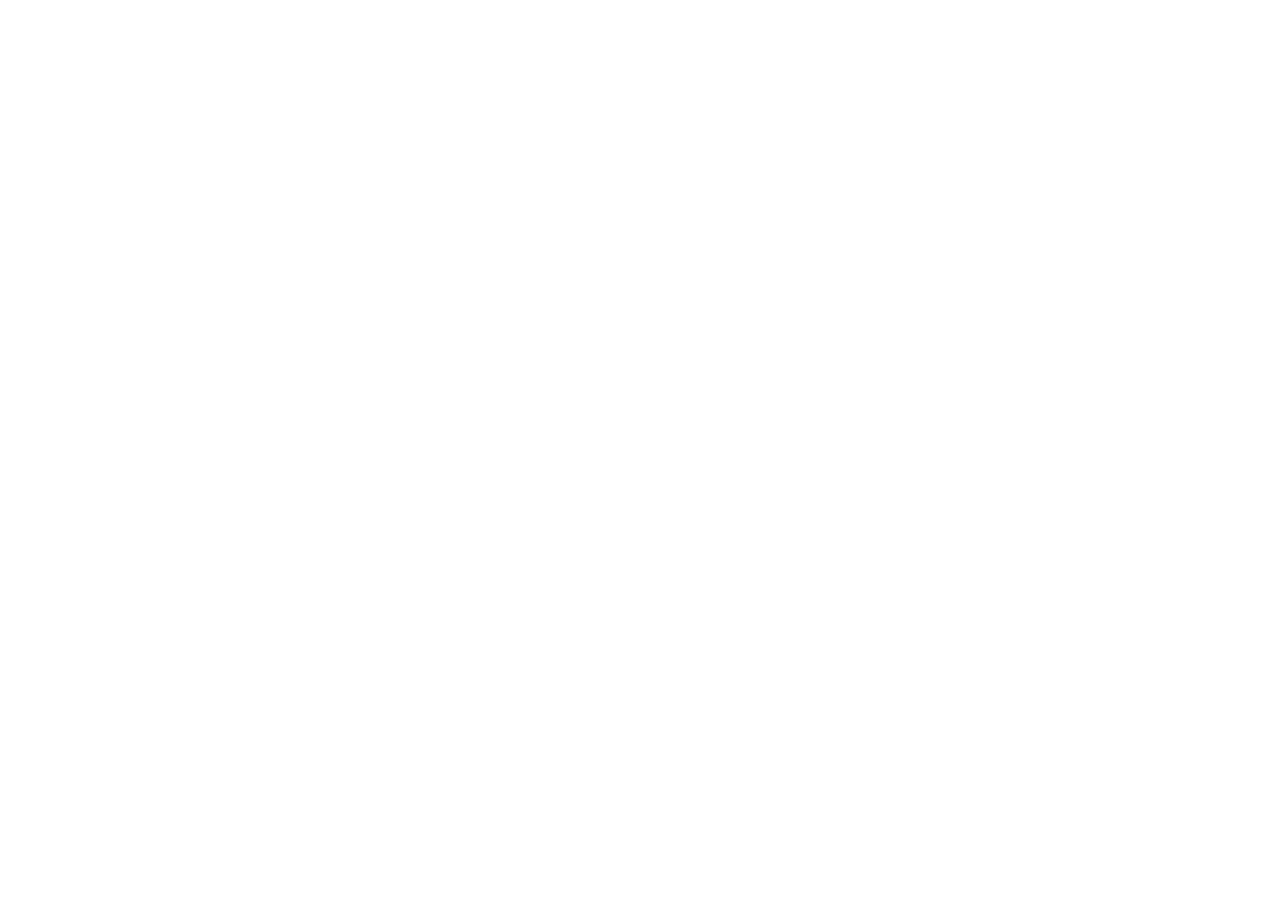
==== index.html @ d2ee8b0d "favicon added" ====
<!doctype html><html lang="en"><head><meta charset="utf-8"/><link rel="icon" href="/oim.ico"/><meta name="viewport" content="width=device-width,initial-scale=1"/><meta name="theme-color" content="#000000"/><meta name="description" content="Web site created using create-react-app"/><meta http-equiv="Content-Security-Policy" content="script-src 'self'"/><link rel="apple-touch-icon" href="/logo192.png"/><link rel="manifest" href="/manifest.json"/><link rel="stylesheet" href="style.css"/><title>Ойм</title><link href="/static/css/2.8f118048.chunk.css" rel="stylesheet"><link href="/static/css/main.264df806.chunk.css" rel="stylesheet"></head><body style="padding:0;margin:0"><noscript>You need to enable JavaScript to run this app.</noscript><div id="root"></div><script>!function(e){function r(r){for(var n,i,l=r[0],p=r[1],f=r[2],c=0,s=[];c<l.length;c++)i=l[c],Object.prototype.hasOwnProperty.call(o,i)&&o[i]&&s.push(o[i][0]),o[i]=0;for(n in p)Object.prototype.hasOwnProperty.call(p,n)&&(e[n]=p[n]);for(a&&a(r);s.length;)s.shift()();return u.push.apply(u,f||[]),t()}function t(){for(var e,r=0;r<u.length;r++){for(var t=u[r],n=!0,l=1;l<t.length;l++){var p=t[l];0!==o[p]&&(n=!1)}n&&(u.splice(r--,1),e=i(i.s=t[0]))}return e}var n={},o={1:0},u=[];function i(r){if(n[r])return n[r].exports;var t=n[r]={i:r,l:!1,exports:{}};return e[r].call(t.exports,t,t.exports,i),t.l=!0,t.exports}i.m=e,i.c=n,i.d=function(e,r,t){i.o(e,r)||Object.defineProperty(e,r,{enumerable:!0,get:t})},i.r=function(e){"undefined"!=typeof Symbol&&Symbol.toStringTag&&Object.defineProperty(e,Symbol.toStringTag,{value:"Module"}),Object.defineProperty(e,"__esModule",{value:!0})},i.t=function(e,r){if(1&r&&(e=i(e)),8&r)return e;if(4&r&&"object"==typeof e&&e&&e.__esModule)return e;var t=Object.create(null);if(i.r(t),Object.defineProperty(t,"default",{enumerable:!0,value:e}),2&r&&"string"!=typeof e)for(var n in e)i.d(t,n,function(r){return e[r]}.bind(null,n));return t},i.n=function(e){var r=e&&e.__esModule?function(){return e.default}:function(){return e};return i.d(r,"a",r),r},i.o=function(e,r){return Object.prototype.hasOwnProperty.call(e,r)},i.p="/";var l=this.webpackJsonpoim_project=this.webpackJsonpoim_project||[],p=l.push.bind(l);l.push=r,l=l.slice();for(var f=0;f<l.length;f++)r(l[f]);var a=p;t()}([])</script><script src="/static/js/2.3b0161a6.chunk.js"></script><script src="/static/js/main.d8e65ecd.chunk.js"></script></body></html>
---- static/css/2.8f118048.chunk.css ----
.awssld__box,.awssld__container figure,.awssld__content{display:block;position:absolute;width:100%;height:100%;top:0;left:0}.awssld__bullets button,.awssld__controls button{outline-color:0;outline-style:none;outline-width:0}.awssld{--organic-arrow-thickness:4px;--organic-arrow-height:40px;--slider-height-percentage:60%;--loader-bar-color:#851515;--loader-bar-height:6px;--control-button-width:10%;--control-button-height:25%;--control-button-opacity:0.5;--control-button-hover-opacity:0.75;--control-button-background:transparent;--transition-bezier:cubic-bezier(0.5,0.075,0.25,0.95);--slider-transition-duration:575ms;--organic-arrow-color:#6a6a6a;--organic-arrow-border-radius:0;--control-bullet-color:#6a6a6a;--control-bullet-active-color:#6a6a6a;--content-background-color:#2f2f2f;max-width:100%}.awssld,.awssld__wrapper{display:block;position:relative;width:100%}.awssld__wrapper{overflow:hidden;height:100%}.awssld__container{display:block;width:100%;height:0;padding-bottom:var(--slider-height-percentage)}@media (max-width:500px){.awssld__container{padding-bottom:calc(var(--slider-height-percentage)*1.25)}}.awssld__startUp{background-color:red;height:100%;width:100%}.awssld__startUp>div{height:100%;width:100%;display:flex;align-items:center;justify-content:center}.awssld__startUp img{width:35%;height:auto}.awssld__content{background-color:var(--content-background-color);overflow:hidden;display:flex;align-items:center;justify-content:center}.awssld__content>img,.awssld__content>video{object-fit:cover;width:100%;height:100%;position:absolute;top:0;left:0}.awssld__controls button{display:flex;align-items:center;justify-content:center;width:var(--control-button-width);height:var(--control-button-height);position:absolute;z-index:10;top:calc(50% - var(--control-button-height)*0.5);border:none;background-color:var(--control-button-background);color:#fff;cursor:pointer}.awssld__controls button .awssld__controls__arrow-left,.awssld__controls button .awssld__controls__arrow-right{opacity:var(--control-button-opacity)}.awssld__controls button:hover .awssld__controls__arrow-left,.awssld__controls button:hover .awssld__controls__arrow-right{opacity:var(--control-button-opacity-hover)}.awssld__controls--active .awssld__controls__arrow-left{opacity:var(--control-button-opacity-hover);transform:translate3d(-100%,0,0)}.awssld__controls--active .awssld__controls__arrow-right{opacity:var(--control-button-opacity-hover);transform:translate3d(100%,0,0)}.awssld__controls--hidden{display:none}@media (max-width:520px){.awssld__controls{visibility:hidden}}.awssld__bar{display:block;width:100%;height:var(--loader-bar-height);background-color:var(--loader-bar-color);position:absolute;top:0;left:0;z-index:101;transition:transform 3s var(--transition-bezier);transform:translate3d(-100%,0,0)}.awssld__bar--active{transform:translate3d(-20%,0,0)}.awssld__bar--end{transition-duration:.3s;transform:translateZ(0)}.awssld__next{right:0}.awssld__prev{left:0}.awssld__box{z-index:1;visibility:hidden}.awssld--animated{will-change:transform;visibility:visible}.awssld--animated-mobile{will-change:transform;transition:transform 325ms cubic-bezier(.15,.65,.1,1)}.awssld--active{visibility:visible;z-index:2;transform:translateZ(0)}.awssld--moveLeft,.awssld--moveRight{-webkit-backface-visibility:hidden;backface-visibility:hidden}.awssld--moveRight{-webkit-animation:slideFromRight var(--slider-transition-duration) both var(--transition-bezier);animation:slideFromRight var(--slider-transition-duration) both var(--transition-bezier)}.awssld--moveLeft{-webkit-animation:slideFromLeft var(--slider-transition-duration) both var(--transition-bezier);animation:slideFromLeft var(--slider-transition-duration) both var(--transition-bezier)}.awssld--exit{z-index:0}.awssld--exit.awssld--moveLeft{-webkit-animation:slideToLeft var(--slider-transition-duration) both var(--transition-bezier);animation:slideToLeft var(--slider-transition-duration) both var(--transition-bezier)}.awssld--exit.awssld--moveRight{-webkit-animation:slideToRight var(--slider-transition-duration) both var(--transition-bezier);animation:slideToRight var(--slider-transition-duration) both var(--transition-bezier)}.awssld--first .awssld__prev,.awssld--last .awssld__next{visibility:hidden}.awssld--fill-parent{position:absolute!important;width:100%!important;height:100%!important;top:0;left:0}.awssld--fill-parent .awssld__container{height:100%;padding:0}.awssld__bullets{position:absolute;bottom:-40px;width:100%;display:flex;align-items:center;justify-content:center}.awssld__bullets button{padding:0;display:block;width:16px;height:16px;margin:5px;border-radius:50%;background:var(--control-bullet-color);text-indent:-9999px;overflow:hidden;cursor:pointer;border:none;transition:transform .225s cubic-bezier(.8,1.35,.75,1.45),background-color .175s ease-out}.awssld__bullets .awssld__bullets--loading,.awssld__bullets button:hover{transform:scale(1.2)}.awssld__bullets .awssld__bullets--active{transform:scale(1.5);background:var(--control-bullet-active-color)}.awssld__bullets .awssld__bullets--active:hover{transform:scale(1.5)}.awssld__controls__arrow-left,.awssld__controls__arrow-right{width:100%;height:var(--organic-arrow-height);position:relative;display:block;transition:transform .2s ease-out .125s,opacity .2s ease-out}.awssld__controls__arrow-left:after,.awssld__controls__arrow-left:before,.awssld__controls__arrow-right:after,.awssld__controls__arrow-right:before{content:" ";position:absolute;right:calc(50% - var(--organic-arrow-height)*0.7071/2 - var(--organic-arrow-thickness)*0.7071/2);height:100%;border-radius:var(--organic-arrow-border-radius);width:var(--organic-arrow-thickness);background-color:var(--organic-arrow-color);transition:transform .15s ease-out,background-color .15s ease-out}.awssld__controls__arrow-left:before,.awssld__controls__arrow-right:before{transform-origin:100% 100% 0;top:-50%;transform:rotate(-45deg)}.awssld__controls__arrow-left:after,.awssld__controls__arrow-right:after{transform-origin:100% 0 0;top:50%;transform:rotate(45deg)}.awssld__controls__arrow-right--active{transform:translate3d(100%,0,0)}.awssld__controls__arrow-right--active:after{transform:rotate(90deg) translate3d(50%,0,0)!important}.awssld__controls__arrow-right--active:before{transform:rotate(-90deg) translate3d(50%,0,0)!important}.awssld__controls__arrow-left:after,.awssld__controls__arrow-left:before{right:auto;left:calc(50% - var(--organic-arrow-height)*0.7071/2 - var(--organic-arrow-thickness)*0.7071/2)}.awssld__controls__arrow-left:before{transform-origin:0 100% 0;top:-50%;transform:rotate(45deg)}.awssld__controls__arrow-left:after{transform-origin:0 0 0;top:50%;transform:rotate(-45deg)}.awssld__controls__arrow-left--active{transform:translate3d(-100%,0,0)}.awssld__controls__arrow-left--active:after{transform:rotate(-90deg) translate3d(-50%,0,0)!important}.awssld__controls__arrow-left--active:before{transform:rotate(90deg) translate3d(-50%,0,0)!important}.awssld__controls button:hover .awssld__controls__arrow-left:before{opacity:1;transform:rotate(30deg)}.awssld__controls button:hover .awssld__controls__arrow-left:after,.awssld__controls button:hover .awssld__controls__arrow-right:before{opacity:1;transform:rotate(-30deg)}.awssld__controls button:hover .awssld__controls__arrow-right:after{opacity:1;transform:rotate(30deg)}.awssld__timer{--timer-delay:2000ms;--timer-release:200ms;--timer-height:4px;--timer-background-color:rgba(0,0,0,0.15);width:100%;height:var(--timer-height);background-color:var(--timer-background-color);position:absolute;top:0;left:0;z-index:100;transform:translateX(-100%)}.awssld__timer--animated{will-change:transform;transition:transform var(--timer-delay) linear}.awssld__timer--run{transform:translateX(0)}.awssld__timer--fast{transition:transform calc(var(--timer-release)/2) linear;transform:translateX(-.00001px)}.awssld__timer--end{transform:translateX(-.0001px);transition:transform var(--timer-release) linear}.awssld__timer--hidden{display:none}@-webkit-keyframes slideFromLeft{0%{transform:translate3d(-100%,0,0)}to{transform:translateZ(0)}}@keyframes slideFromLeft{0%{transform:translate3d(-100%,0,0)}to{transform:translateZ(0)}}@-webkit-keyframes slideFromRight{0%{transform:translate3d(100%,0,0)}to{transform:translateZ(0)}}@keyframes slideFromRight{0%{transform:translate3d(100%,0,0)}to{transform:translateZ(0)}}@-webkit-keyframes slideToLeft{0%{transform:translateZ(0)}to{transform:translate3d(-100%,0,0)}}@keyframes slideToLeft{0%{transform:translateZ(0)}to{transform:translate3d(-100%,0,0)}}@-webkit-keyframes slideToRight{0%{transform:translateZ(0)}to{transform:translate3d(100%,0,0)}}@keyframes slideToRight{0%{transform:translateZ(0)}to{transform:translate3d(100%,0,0)}}
/*# sourceMappingURL=2.8f118048.chunk.css.map */
---- static/css/main.264df806.chunk.css ----
.headerContainer{background:#fff;height:60px}.headerIconContainer{display:flex;justify-content:flex-start;align-items:center}.headerIcon{height:90%;cursor:pointer}.headerLinkContainer{width:80%;display:flex;justify-content:space-between;align-items:center;text-align:center}.headerLink{color:#000!important;text-decoration:none!important;font-family:"Mogul"!important;font-size:17px!important}.headerIcon,.headerLink{cursor:pointer!important}.headerIcon{fill:#82d900!important}.mobileHeaderLinkContainer{position:fixed;background-color:#fff}.footerContainer{display:flex;flex-wrap:wrap;align-items:center;justify-content:center;background-color:#2c3d51;color:#fff;padding:2%}.footerSecondContainer{display:flex;flex-wrap:wrap;flex-direction:row;width:70%}.footerDescription{width:38%;min-width:260px;font-size:12px;text-align:end;margin-right:4%;font-family:"Mogul"}.footerLogo{width:20%;min-width:100px;max-height:130px;margin:0 3%;font-family:"Mogul"}.ul>li{display:flex;flex-direction:row;align-items:center;cursor:pointer}.ul{width:37%;list-style-type:none}.footerHeaderIcon{fill:#82d900!important;cursor:pointer!important;margin-right:5px!important}.footerLogoLinkContainer{display:flex;flex-direction:row;width:58%}@media only screen and (max-width:1100px){.footerDescription{width:100%;text-align:center}.footerSecondContainer{flex-direction:column}}@media only screen and (max-width:400px){.footerSecondContainer{flex-direction:column}.footerLogo{min-width:50px;height:95%;margin-top:20%}}.awssld{--slider-height-percentage:40%;--slider-transition-duration:700ms;--organic-arrow-thickness:4px;--organic-arrow-border-radius:0px;--organic-arrow-height:40px;--organic-arrow-color:#aaa;--control-button-width:10%;--control-button-height:25%;--control-button-background:transparent;--control-bullet-color:#62a4fa;--control-bullet-active-color:#538bd5;--loader-bar-color:#83d905;--loader-bar-height:6px}.image{background-position:50%;background-size:cover;width:100%;height:50vh}.firstImageDescription{background-color:#82d900;width:100%;height:50vh}.firstImageDescriptionContainer{display:flex;flex-direction:column;align-items:flex-end;justify-content:center}.secondImageDescription{background-color:#2c3d51;width:100%;height:50vh}.secondImageDescriptionContainer{display:flex;flex-direction:column;align-items:flex-start;justify-content:center}.imageDescriptionImage{max-width:250px;width:100%;height:auto}.descriptionButton{max-width:150px!important;width:100%!important;height:auto!important;border-radius:25px!important;background-color:#fff!important;margin-top:10%!important}@media only screen and (max-height:450px){.imageDescriptionImage{max-width:170px;width:100%;height:auto}.descriptionButton{max-width:120px!important;margin-top:5%!important;font-size:.75rem!important}}.salbarMainContainer{padding-top:20px;padding-bottom:20px}.salbarContainer{display:flex!important;flex-direction:column!important;align-items:center!important;justify-content:center!important;background-color:#d0f6eb!important;width:100%!important;height:100%!important;box-shadow:none!important}.salbarContainerTitle{color:#37b893;font-family:"MogulBold"}.salbarContainerPlaceContainer{background-color:#37b893;max-width:200px;width:70%;padding:10px;border-radius:20px;text-align:center}.salbarContainerPlace{color:#fff;font-family:"MogulBold"}.salbarContainerFloor{color:#d0f6eb;font-family:"MogulBold"}.salbarTime{color:#37b893;font-family:"MogulBold"}.salbarButton{background-color:#83d905!important;border-radius:20px!important;color:#fff!important;height:30px!important;font-family:"Mogul"}.salbarButton:hover{box-shadow:0 5px 10px -5px rgba(0,0,0,.75)!important}.salbarContainerLeft{padding-right:10px}.salbarContainerMiddle{padding-top:5px;padding-bottom:5px}.salbarContainerRight{padding-left:10px}.salbarMiddleCardContainer{min-height:300px;height:40vh;display:flex;align-items:center;justify-content:center}.salbarMiddleLogoContainer{z-index:1;display:flex;align-items:flex-end;justify-content:center;box-shadow:15px 15px 20px -5px rgba(0,0,0,.3)!important;background-color:#fff;padding-bottom:8%;width:100%;height:100%}.salbarMiddleLogo{max-width:250px;width:100%;height:auto}@media only screen and (max-width:1279px){.salbarMiddleLogoContainer{box-shadow:0 15px 20px -10px rgba(0,0,0,.75)!important}}@font-face{font-family:"GeeksBet";src:url("/static/media/GEEKS Bet (Normal).ae1b2a76.ttf") format("truetype")}@font-face{font-family:"GeeksWin95";src:url("/static/media/GEEKS OzHandicraft Win95BT (Roman).4d0b9f1c.ttf") format("truetype")}.container{cursor:pointer;transition:.3s}.bottomContainer{height:85px}.titleContainer{display:flex;justify-content:center;border-radius:10px}.category{border-bottom-left-radius:10px;border-top-left-radius:10px;padding:4px 10px;font-family:GeeksWin95}.category,.price{background-color:#2c3d51;color:#fff;font-size:14px}.price{margin-left:2px;border-bottom-right-radius:10px;border-top-right-radius:10px;padding:4px 12px}.name,.price{font-family:GeeksBet}.name{text-align:center;margin:7px 0;font-size:20px}.container:hover{box-shadow:10px 10px 20px 0 rgba(0,0,0,.5)}.container:hover .category,.container:hover .price{background-color:#82d900}.header{display:flex;min-width:300px;width:33.2%;min-height:60px;height:10vh;justify-content:center;align-items:center;cursor:pointer;transition:.2s}.header:hover{box-shadow:10px 10px 20px -10px rgba(0,0,0,.7);transform:scale(1.05)}@font-face{font-family:"GeeksNormal";src:url("/static/media/GEEKS Bet (Normal).ae1b2a76.ttf") format("truetype")}@font-face{font-family:"GeeksRoman";src:url("/static/media/GEEKS OzHandicraft Win95BT (Roman).4d0b9f1c.ttf") format("truetype")}@font-face{font-family:"Mogul";src:url(/static/media/Mogul\ Futuris.b296de53.ttf) format("truetype")}@font-face{font-family:"MogulBold";src:url("/static/media/Mogul Futuris Bold.fe7d2c0a.ttf") format("truetype")}@font-face{font-family:"MogulBoldItalic";src:url("/static/media/Mogul Futuris Bold Italic.461a4168.ttf") format("truetype")}@font-face{font-family:"MogulItalic";src:url("/static/media/Mogul Futuris Italic.024a63b7.ttf") format("truetype")}@font-face{font-family:"MogulShadow";src:url(/static/media/Mogul\ FuturisShadow.3db0165a.ttf) format("truetype")}.miniCarouselMainContainer{padding:20px 55px;max-width:1000px;margin:0 auto;overflow:hidden}.miniCarouselTitleContainer{width:100%;display:flex;align-items:center;justify-content:center}.miniCarouselTitle{width:60%;min-width:300px}.miniCarouselDescriptionContainer{width:100%;display:flex;align-items:center;justify-content:center;flex-direction:column;text-align:center}.miniCarouselDescription{width:70%;min-width:300px;font-size:18px;font-family:"Mogul"}.miniCarouselButton{background-color:#83d905!important;border-radius:20px!important;color:#fff!important;height:30px!important;font-family:"Mogul"}.miniCarouselButton:hover{box-shadow:0 5px 10px -5px rgba(0,0,0,.75)!important}.flower-container{display:grid;justify-items:center;grid-template-columns:repeat(auto-fill,minmax(250px,1fr))}
/*# sourceMappingURL=main.264df806.chunk.css.map */
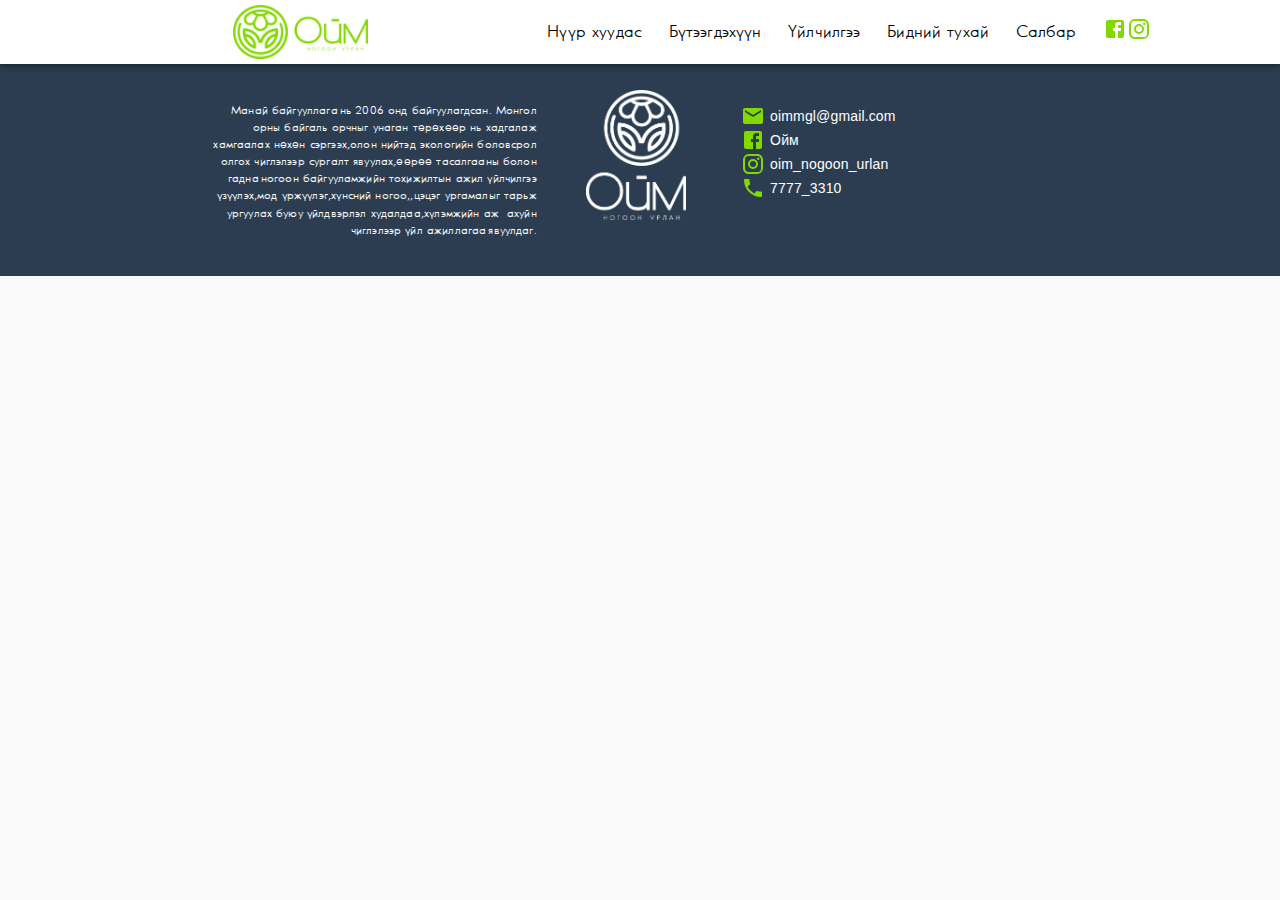
==== commit b8195de6: "Bug fixed" ====
--- a/index.html
+++ b/index.html
@@ -1 +1 @@
-<!doctype html><html lang="en"><head><meta charset="utf-8"/><link rel="icon" href="/oim.ico"/><meta name="viewport" content="width=device-width,initial-scale=1"/><meta name="theme-color" content="#000000"/><meta name="description" content="Web site created using create-react-app"/><meta http-equiv="Content-Security-Policy" content="script-src 'self'"/><link rel="apple-touch-icon" href="/logo192.png"/><link rel="manifest" href="/manifest.json"/><link rel="stylesheet" href="style.css"/><title>Ойм</title><link href="/static/css/2.8f118048.chunk.css" rel="stylesheet"><link href="/static/css/main.264df806.chunk.css" rel="stylesheet"></head><body style="padding:0;margin:0"><noscript>You need to enable JavaScript to run this app.</noscript><div id="root"></div><script>!function(e){function r(r){for(var n,i,l=r[0],p=r[1],f=r[2],c=0,s=[];c<l.length;c++)i=l[c],Object.prototype.hasOwnProperty.call(o,i)&&o[i]&&s.push(o[i][0]),o[i]=0;for(n in p)Object.prototype.hasOwnProperty.call(p,n)&&(e[n]=p[n]);for(a&&a(r);s.length;)s.shift()();return u.push.apply(u,f||[]),t()}function t(){for(var e,r=0;r<u.length;r++){for(var t=u[r],n=!0,l=1;l<t.length;l++){var p=t[l];0!==o[p]&&(n=!1)}n&&(u.splice(r--,1),e=i(i.s=t[0]))}return e}var n={},o={1:0},u=[];function i(r){if(n[r])return n[r].exports;var t=n[r]={i:r,l:!1,exports:{}};return e[r].call(t.exports,t,t.exports,i),t.l=!0,t.exports}i.m=e,i.c=n,i.d=function(e,r,t){i.o(e,r)||Object.defineProperty(e,r,{enumerable:!0,get:t})},i.r=function(e){"undefined"!=typeof Symbol&&Symbol.toStringTag&&Object.defineProperty(e,Symbol.toStringTag,{value:"Module"}),Object.defineProperty(e,"__esModule",{value:!0})},i.t=function(e,r){if(1&r&&(e=i(e)),8&r)return e;if(4&r&&"object"==typeof e&&e&&e.__esModule)return e;var t=Object.create(null);if(i.r(t),Object.defineProperty(t,"default",{enumerable:!0,value:e}),2&r&&"string"!=typeof e)for(var n in e)i.d(t,n,function(r){return e[r]}.bind(null,n));return t},i.n=function(e){var r=e&&e.__esModule?function(){return e.default}:function(){return e};return i.d(r,"a",r),r},i.o=function(e,r){return Object.prototype.hasOwnProperty.call(e,r)},i.p="/";var l=this.webpackJsonpoim_project=this.webpackJsonpoim_project||[],p=l.push.bind(l);l.push=r,l=l.slice();for(var f=0;f<l.length;f++)r(l[f]);var a=p;t()}([])</script><script src="/static/js/2.3b0161a6.chunk.js"></script><script src="/static/js/main.d8e65ecd.chunk.js"></script></body></html>+<!doctype html><html lang="en"><head><meta charset="utf-8"/><link rel="icon" href="/oim.ico"/><meta name="viewport" content="width=device-width,initial-scale=1"/><meta name="theme-color" content="#000000"/><meta name="description" content="Web site created using create-react-app"/><link rel="apple-touch-icon" href="/logo192.png"/><link rel="manifest" href="/manifest.json"/><link rel="stylesheet" href="style.css"/><title>Ойм</title><link href="/static/css/2.8f118048.chunk.css" rel="stylesheet"><link href="/static/css/main.264df806.chunk.css" rel="stylesheet"></head><body style="padding:0;margin:0"><noscript>You need to enable JavaScript to run this app.</noscript><div id="root"></div><script>!function(e){function r(r){for(var n,i,l=r[0],p=r[1],f=r[2],c=0,s=[];c<l.length;c++)i=l[c],Object.prototype.hasOwnProperty.call(o,i)&&o[i]&&s.push(o[i][0]),o[i]=0;for(n in p)Object.prototype.hasOwnProperty.call(p,n)&&(e[n]=p[n]);for(a&&a(r);s.length;)s.shift()();return u.push.apply(u,f||[]),t()}function t(){for(var e,r=0;r<u.length;r++){for(var t=u[r],n=!0,l=1;l<t.length;l++){var p=t[l];0!==o[p]&&(n=!1)}n&&(u.splice(r--,1),e=i(i.s=t[0]))}return e}var n={},o={1:0},u=[];function i(r){if(n[r])return n[r].exports;var t=n[r]={i:r,l:!1,exports:{}};return e[r].call(t.exports,t,t.exports,i),t.l=!0,t.exports}i.m=e,i.c=n,i.d=function(e,r,t){i.o(e,r)||Object.defineProperty(e,r,{enumerable:!0,get:t})},i.r=function(e){"undefined"!=typeof Symbol&&Symbol.toStringTag&&Object.defineProperty(e,Symbol.toStringTag,{value:"Module"}),Object.defineProperty(e,"__esModule",{value:!0})},i.t=function(e,r){if(1&r&&(e=i(e)),8&r)return e;if(4&r&&"object"==typeof e&&e&&e.__esModule)return e;var t=Object.create(null);if(i.r(t),Object.defineProperty(t,"default",{enumerable:!0,value:e}),2&r&&"string"!=typeof e)for(var n in e)i.d(t,n,function(r){return e[r]}.bind(null,n));return t},i.n=function(e){var r=e&&e.__esModule?function(){return e.default}:function(){return e};return i.d(r,"a",r),r},i.o=function(e,r){return Object.prototype.hasOwnProperty.call(e,r)},i.p="/";var l=this.webpackJsonpoim_project=this.webpackJsonpoim_project||[],p=l.push.bind(l);l.push=r,l=l.slice();for(var f=0;f<l.length;f++)r(l[f]);var a=p;t()}([])</script><script src="/static/js/2.3b0161a6.chunk.js"></script><script src="/static/js/main.d8e65ecd.chunk.js"></script></body></html>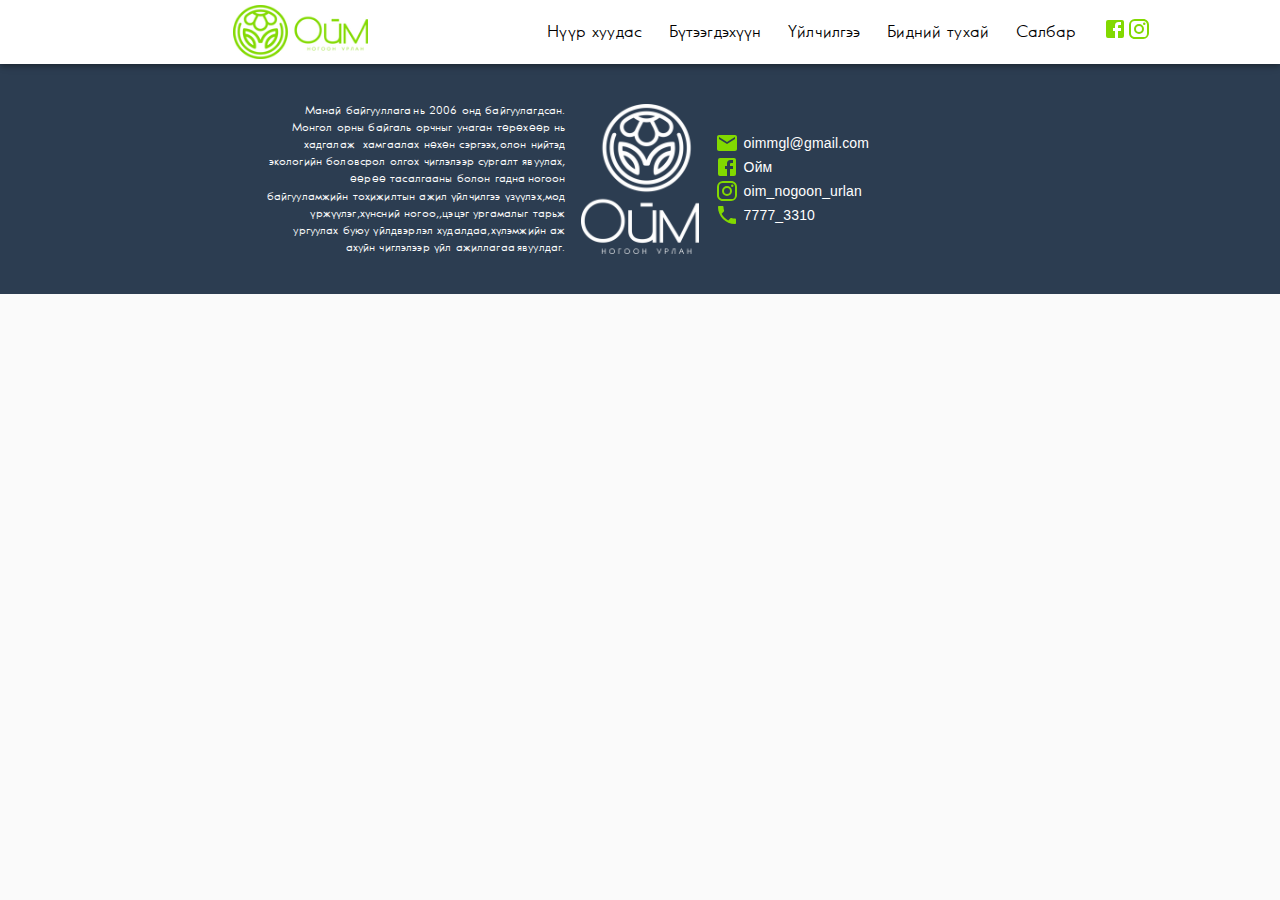
==== commit 2142df8d: "Loading added" ====
--- a/index.html
+++ b/index.html
@@ -1 +1 @@
-<!doctype html><html lang="en"><head><meta charset="utf-8"/><link rel="icon" href="/oim.ico"/><meta name="viewport" content="width=device-width,initial-scale=1"/><meta name="theme-color" content="#000000"/><meta name="description" content="Web site created using create-react-app"/><link rel="apple-touch-icon" href="/logo192.png"/><link rel="manifest" href="/manifest.json"/><link rel="stylesheet" href="style.css"/><title>Ойм</title><link href="/static/css/2.8f118048.chunk.css" rel="stylesheet"><link href="/static/css/main.264df806.chunk.css" rel="stylesheet"></head><body style="padding:0;margin:0"><noscript>You need to enable JavaScript to run this app.</noscript><div id="root"></div><script>!function(e){function r(r){for(var n,i,l=r[0],p=r[1],f=r[2],c=0,s=[];c<l.length;c++)i=l[c],Object.prototype.hasOwnProperty.call(o,i)&&o[i]&&s.push(o[i][0]),o[i]=0;for(n in p)Object.prototype.hasOwnProperty.call(p,n)&&(e[n]=p[n]);for(a&&a(r);s.length;)s.shift()();return u.push.apply(u,f||[]),t()}function t(){for(var e,r=0;r<u.length;r++){for(var t=u[r],n=!0,l=1;l<t.length;l++){var p=t[l];0!==o[p]&&(n=!1)}n&&(u.splice(r--,1),e=i(i.s=t[0]))}return e}var n={},o={1:0},u=[];function i(r){if(n[r])return n[r].exports;var t=n[r]={i:r,l:!1,exports:{}};return e[r].call(t.exports,t,t.exports,i),t.l=!0,t.exports}i.m=e,i.c=n,i.d=function(e,r,t){i.o(e,r)||Object.defineProperty(e,r,{enumerable:!0,get:t})},i.r=function(e){"undefined"!=typeof Symbol&&Symbol.toStringTag&&Object.defineProperty(e,Symbol.toStringTag,{value:"Module"}),Object.defineProperty(e,"__esModule",{value:!0})},i.t=function(e,r){if(1&r&&(e=i(e)),8&r)return e;if(4&r&&"object"==typeof e&&e&&e.__esModule)return e;var t=Object.create(null);if(i.r(t),Object.defineProperty(t,"default",{enumerable:!0,value:e}),2&r&&"string"!=typeof e)for(var n in e)i.d(t,n,function(r){return e[r]}.bind(null,n));return t},i.n=function(e){var r=e&&e.__esModule?function(){return e.default}:function(){return e};return i.d(r,"a",r),r},i.o=function(e,r){return Object.prototype.hasOwnProperty.call(e,r)},i.p="/";var l=this.webpackJsonpoim_project=this.webpackJsonpoim_project||[],p=l.push.bind(l);l.push=r,l=l.slice();for(var f=0;f<l.length;f++)r(l[f]);var a=p;t()}([])</script><script src="/static/js/2.3b0161a6.chunk.js"></script><script src="/static/js/main.d8e65ecd.chunk.js"></script></body></html>+<!doctype html><html lang="en"><head><meta charset="utf-8"/><link rel="icon" href="/oim.ico"/><meta name="viewport" content="width=device-width,initial-scale=1"/><meta name="theme-color" content="#000000"/><meta name="description" content="Web site created using create-react-app"/><link rel="apple-touch-icon" href="/logo192.png"/><link rel="manifest" href="/manifest.json"/><link rel="stylesheet" href="style.css"/><title>Ойм</title><link href="/static/css/main.e04e95cf.chunk.css" rel="stylesheet"></head><body style="padding:0;margin:0"><noscript>You need to enable JavaScript to run this app.</noscript><div id="root"></div><script>!function(e){function t(t){for(var n,o,c=t[0],i=t[1],l=t[2],s=0,p=[];s<c.length;s++)o=c[s],Object.prototype.hasOwnProperty.call(a,o)&&a[o]&&p.push(a[o][0]),a[o]=0;for(n in i)Object.prototype.hasOwnProperty.call(i,n)&&(e[n]=i[n]);for(f&&f(t);p.length;)p.shift()();return u.push.apply(u,l||[]),r()}function r(){for(var e,t=0;t<u.length;t++){for(var r=u[t],n=!0,o=1;o<r.length;o++){var i=r[o];0!==a[i]&&(n=!1)}n&&(u.splice(t--,1),e=c(c.s=r[0]))}return e}var n={},o={3:0},a={3:0},u=[];function c(t){if(n[t])return n[t].exports;var r=n[t]={i:t,l:!1,exports:{}};return e[t].call(r.exports,r,r.exports,c),r.l=!0,r.exports}c.e=function(e){var t=[];o[e]?t.push(o[e]):0!==o[e]&&{0:1,1:1,5:1}[e]&&t.push(o[e]=new Promise((function(t,r){for(var n="static/css/"+({0:"HomeScreen",1:"ProductScreen"}[e]||e)+"."+{0:"8d6a9dfa",1:"d978a1bc",5:"8f118048"}[e]+".chunk.css",a=c.p+n,u=document.getElementsByTagName("link"),i=0;i<u.length;i++){var l=(f=u[i]).getAttribute("data-href")||f.getAttribute("href");if("stylesheet"===f.rel&&(l===n||l===a))return t()}var s=document.getElementsByTagName("style");for(i=0;i<s.length;i++){var f;if((l=(f=s[i]).getAttribute("data-href"))===n||l===a)return t()}var p=document.createElement("link");p.rel="stylesheet",p.type="text/css",p.onload=t,p.onerror=function(t){var n=t&&t.target&&t.target.src||a,u=new Error("Loading CSS chunk "+e+" failed.\n("+n+")");u.code="CSS_CHUNK_LOAD_FAILED",u.request=n,delete o[e],p.parentNode.removeChild(p),r(u)},p.href=a,document.getElementsByTagName("head")[0].appendChild(p)})).then((function(){o[e]=0})));var r=a[e];if(0!==r)if(r)t.push(r[2]);else{var n=new Promise((function(t,n){r=a[e]=[t,n]}));t.push(r[2]=n);var u,i=document.createElement("script");i.charset="utf-8",i.timeout=120,c.nc&&i.setAttribute("nonce",c.nc),i.src=function(e){return c.p+"static/js/"+({0:"HomeScreen",1:"ProductScreen"}[e]||e)+"."+{0:"88b9687b",1:"b808fe82",5:"7e4806d4"}[e]+".chunk.js"}(e);var l=new Error;u=function(t){i.onerror=i.onload=null,clearTimeout(s);var r=a[e];if(0!==r){if(r){var n=t&&("load"===t.type?"missing":t.type),o=t&&t.target&&t.target.src;l.message="Loading chunk "+e+" failed.\n("+n+": "+o+")",l.name="ChunkLoadError",l.type=n,l.request=o,r[1](l)}a[e]=void 0}};var s=setTimeout((function(){u({type:"timeout",target:i})}),12e4);i.onerror=i.onload=u,document.head.appendChild(i)}return Promise.all(t)},c.m=e,c.c=n,c.d=function(e,t,r){c.o(e,t)||Object.defineProperty(e,t,{enumerable:!0,get:r})},c.r=function(e){"undefined"!=typeof Symbol&&Symbol.toStringTag&&Object.defineProperty(e,Symbol.toStringTag,{value:"Module"}),Object.defineProperty(e,"__esModule",{value:!0})},c.t=function(e,t){if(1&t&&(e=c(e)),8&t)return e;if(4&t&&"object"==typeof e&&e&&e.__esModule)return e;var r=Object.create(null);if(c.r(r),Object.defineProperty(r,"default",{enumerable:!0,value:e}),2&t&&"string"!=typeof e)for(var n in e)c.d(r,n,function(t){return e[t]}.bind(null,n));return r},c.n=function(e){var t=e&&e.__esModule?function(){return e.default}:function(){return e};return c.d(t,"a",t),t},c.o=function(e,t){return Object.prototype.hasOwnProperty.call(e,t)},c.p="/",c.oe=function(e){throw console.error(e),e};var i=this.webpackJsonpoim_project=this.webpackJsonpoim_project||[],l=i.push.bind(i);i.push=t,i=i.slice();for(var s=0;s<i.length;s++)t(i[s]);var f=l;r()}([])</script><script src="/static/js/4.aa844088.chunk.js"></script><script src="/static/js/main.c656f0d9.chunk.js"></script></body></html>--- a/static/css/main.e04e95cf.chunk.css
+++ b/static/css/main.e04e95cf.chunk.css
@@ -0,0 +1,2 @@
+.loaderContainer{height:calc(100vh - 290px);text-align:center;display:flex;align-items:center;justify-content:center}.loading{height:75px;width:75px;border-width:30px;border-radius:50%;-webkit-animation:spin 1s linear infinite;animation:spin 1s linear infinite}.style{border-style:double;border-color:#82d900 transparent}@-webkit-keyframes spin{to{-webkit-transform:rotate(359deg)}}@keyframes spin{to{transform:rotate(359deg)}}.headerContainer{background:#fff;height:60px}.headerIconContainer{display:flex;justify-content:flex-start;align-items:center}.headerIcon{height:90%;cursor:pointer}.headerLinkContainer{width:80%;display:flex;justify-content:space-between;align-items:center;text-align:center}.headerLink{color:#000!important;text-decoration:none!important;font-family:"Mogul"!important;font-size:17px!important}.headerIcon,.headerLink{cursor:pointer!important}.headerIcon{fill:#82d900!important}.mobileHeaderLinkContainer{position:fixed;background-color:#fff}@font-face{font-family:"GeeksNormal";src:url("/static/media/GEEKS Bet (Normal).ae1b2a76.ttf") format("truetype")}@font-face{font-family:"GeeksRoman";src:url("/static/media/GEEKS OzHandicraft Win95BT (Roman).4d0b9f1c.ttf") format("truetype")}@font-face{font-family:"Mogul";src:url(/static/media/Mogul\ Futuris.b296de53.ttf) format("truetype")}@font-face{font-family:"MogulBold";src:url("/static/media/Mogul Futuris Bold.fe7d2c0a.ttf") format("truetype")}@font-face{font-family:"MogulBoldItalic";src:url("/static/media/Mogul Futuris Bold Italic.461a4168.ttf") format("truetype")}@font-face{font-family:"MogulItalic";src:url("/static/media/Mogul Futuris Italic.024a63b7.ttf") format("truetype")}@font-face{font-family:"MogulShadow";src:url(/static/media/Mogul\ FuturisShadow.3db0165a.ttf) format("truetype")}.footerContainer{background-color:#2c3d51;color:#fff;padding:2%;min-height:230px}.footerContainer,.footerSecondContainer{display:flex;flex-wrap:wrap;align-items:center;justify-content:center}.footerSecondContainer{flex-direction:row}.footerDescription{min-width:260px;max-width:300px;font-size:12px;text-align:end;font-family:"Mogul"}.footerLogo{min-width:100px;max-width:250px;max-height:150px;font-family:"Mogul";margin:0 1rem}.ul>li{display:flex;flex-direction:row;align-items:center;cursor:pointer}.ul{list-style-type:none;-webkit-padding-start:0;padding-inline-start:0;min-width:300px;-webkit-margin-before:0;margin-block-start:0;-webkit-margin-after:0;margin-block-end:0;margin:auto}.footerHeaderIcon{fill:#82d900!important;cursor:pointer!important;margin-right:5px!important}.footerLogoLinkContainer{display:flex;flex-direction:row}@media only screen and (max-width:1100px){.footerDescription{width:100%;text-align:center}.footerSecondContainer{flex-direction:column}.ul{min-width:0}.footerLogo{min-width:50px;max-height:100px}}@media only screen and (max-width:400px){.footerSecondContainer{flex-direction:column}.footerLogo{min-width:50px;max-height:100px}}
+/*# sourceMappingURL=main.e04e95cf.chunk.css.map */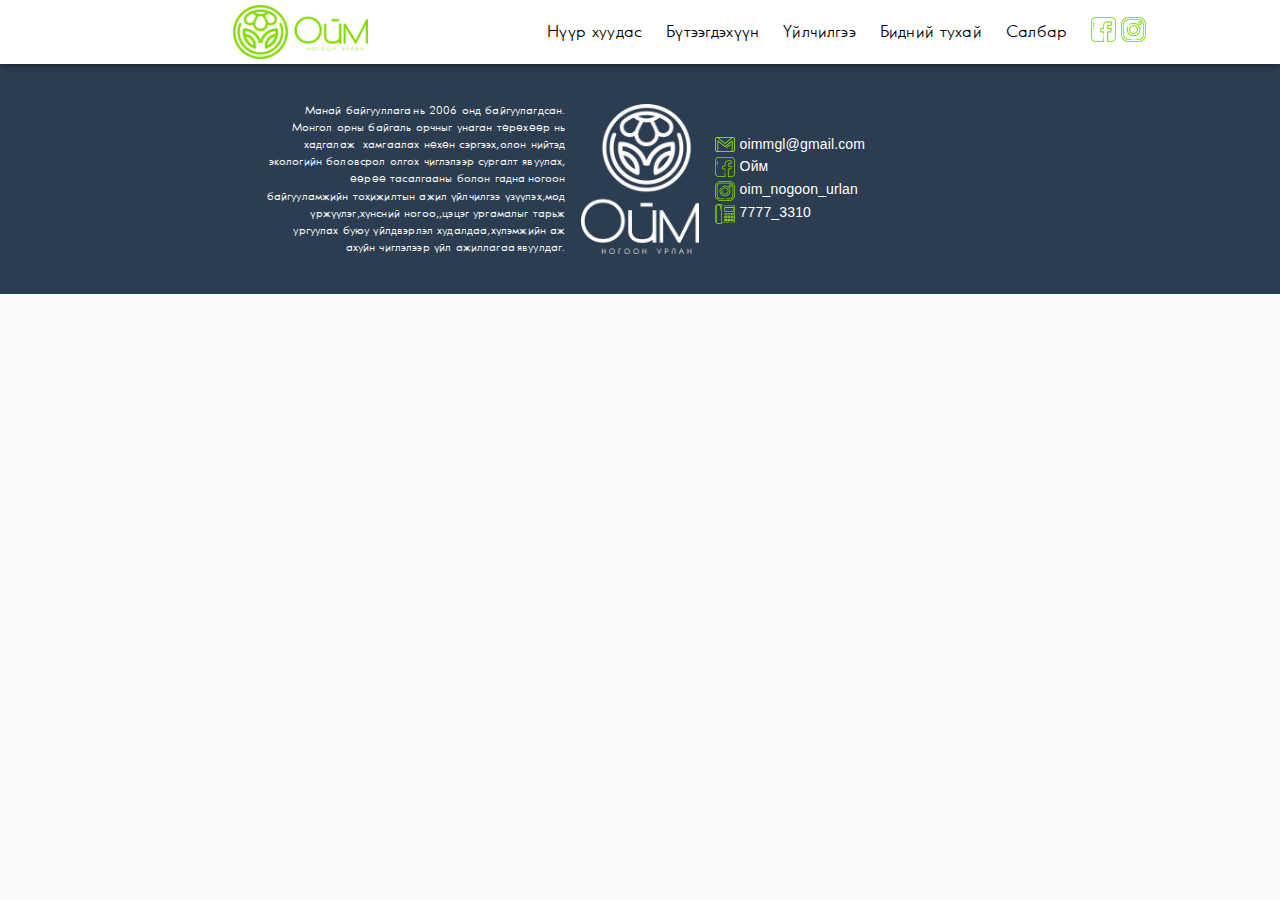
==== commit b68824b9: "loading fixed" ====
--- a/index.html
+++ b/index.html
@@ -1 +1 @@
-<!doctype html><html lang="en"><head><meta charset="utf-8"/><link rel="icon" href="/oim.ico"/><meta name="viewport" content="width=device-width,initial-scale=1"/><meta name="theme-color" content="#000000"/><meta name="description" content="Web site created using create-react-app"/><link rel="apple-touch-icon" href="/logo192.png"/><link rel="manifest" href="/manifest.json"/><link rel="stylesheet" href="style.css"/><title>Ойм</title><link href="/static/css/main.e04e95cf.chunk.css" rel="stylesheet"></head><body style="padding:0;margin:0"><noscript>You need to enable JavaScript to run this app.</noscript><div id="root"></div><script>!function(e){function t(t){for(var n,o,c=t[0],i=t[1],l=t[2],s=0,p=[];s<c.length;s++)o=c[s],Object.prototype.hasOwnProperty.call(a,o)&&a[o]&&p.push(a[o][0]),a[o]=0;for(n in i)Object.prototype.hasOwnProperty.call(i,n)&&(e[n]=i[n]);for(f&&f(t);p.length;)p.shift()();return u.push.apply(u,l||[]),r()}function r(){for(var e,t=0;t<u.length;t++){for(var r=u[t],n=!0,o=1;o<r.length;o++){var i=r[o];0!==a[i]&&(n=!1)}n&&(u.splice(t--,1),e=c(c.s=r[0]))}return e}var n={},o={3:0},a={3:0},u=[];function c(t){if(n[t])return n[t].exports;var r=n[t]={i:t,l:!1,exports:{}};return e[t].call(r.exports,r,r.exports,c),r.l=!0,r.exports}c.e=function(e){var t=[];o[e]?t.push(o[e]):0!==o[e]&&{0:1,1:1,5:1}[e]&&t.push(o[e]=new Promise((function(t,r){for(var n="static/css/"+({0:"HomeScreen",1:"ProductScreen"}[e]||e)+"."+{0:"8d6a9dfa",1:"d978a1bc",5:"8f118048"}[e]+".chunk.css",a=c.p+n,u=document.getElementsByTagName("link"),i=0;i<u.length;i++){var l=(f=u[i]).getAttribute("data-href")||f.getAttribute("href");if("stylesheet"===f.rel&&(l===n||l===a))return t()}var s=document.getElementsByTagName("style");for(i=0;i<s.length;i++){var f;if((l=(f=s[i]).getAttribute("data-href"))===n||l===a)return t()}var p=document.createElement("link");p.rel="stylesheet",p.type="text/css",p.onload=t,p.onerror=function(t){var n=t&&t.target&&t.target.src||a,u=new Error("Loading CSS chunk "+e+" failed.\n("+n+")");u.code="CSS_CHUNK_LOAD_FAILED",u.request=n,delete o[e],p.parentNode.removeChild(p),r(u)},p.href=a,document.getElementsByTagName("head")[0].appendChild(p)})).then((function(){o[e]=0})));var r=a[e];if(0!==r)if(r)t.push(r[2]);else{var n=new Promise((function(t,n){r=a[e]=[t,n]}));t.push(r[2]=n);var u,i=document.createElement("script");i.charset="utf-8",i.timeout=120,c.nc&&i.setAttribute("nonce",c.nc),i.src=function(e){return c.p+"static/js/"+({0:"HomeScreen",1:"ProductScreen"}[e]||e)+"."+{0:"88b9687b",1:"b808fe82",5:"7e4806d4"}[e]+".chunk.js"}(e);var l=new Error;u=function(t){i.onerror=i.onload=null,clearTimeout(s);var r=a[e];if(0!==r){if(r){var n=t&&("load"===t.type?"missing":t.type),o=t&&t.target&&t.target.src;l.message="Loading chunk "+e+" failed.\n("+n+": "+o+")",l.name="ChunkLoadError",l.type=n,l.request=o,r[1](l)}a[e]=void 0}};var s=setTimeout((function(){u({type:"timeout",target:i})}),12e4);i.onerror=i.onload=u,document.head.appendChild(i)}return Promise.all(t)},c.m=e,c.c=n,c.d=function(e,t,r){c.o(e,t)||Object.defineProperty(e,t,{enumerable:!0,get:r})},c.r=function(e){"undefined"!=typeof Symbol&&Symbol.toStringTag&&Object.defineProperty(e,Symbol.toStringTag,{value:"Module"}),Object.defineProperty(e,"__esModule",{value:!0})},c.t=function(e,t){if(1&t&&(e=c(e)),8&t)return e;if(4&t&&"object"==typeof e&&e&&e.__esModule)return e;var r=Object.create(null);if(c.r(r),Object.defineProperty(r,"default",{enumerable:!0,value:e}),2&t&&"string"!=typeof e)for(var n in e)c.d(r,n,function(t){return e[t]}.bind(null,n));return r},c.n=function(e){var t=e&&e.__esModule?function(){return e.default}:function(){return e};return c.d(t,"a",t),t},c.o=function(e,t){return Object.prototype.hasOwnProperty.call(e,t)},c.p="/",c.oe=function(e){throw console.error(e),e};var i=this.webpackJsonpoim_project=this.webpackJsonpoim_project||[],l=i.push.bind(i);i.push=t,i=i.slice();for(var s=0;s<i.length;s++)t(i[s]);var f=l;r()}([])</script><script src="/static/js/4.aa844088.chunk.js"></script><script src="/static/js/main.c656f0d9.chunk.js"></script></body></html>+<!doctype html><html lang="en"><head><meta charset="utf-8"/><link rel="icon" href="/oim.ico"/><meta name="viewport" content="width=device-width,initial-scale=1"/><meta name="theme-color" content="#000000"/><meta name="description" content="Web site created using create-react-app"/><link rel="apple-touch-icon" href="/logo192.png"/><link rel="manifest" href="/manifest.json"/><link rel="stylesheet" href="style.css"/><title>Ойм</title><link href="/static/css/main.b95a0da9.chunk.css" rel="stylesheet"></head><body style="padding:0;margin:0"><noscript>You need to enable JavaScript to run this app.</noscript><div id="root"></div><script>!function(e){function t(t){for(var n,o,i=t[0],c=t[1],l=t[2],s=0,p=[];s<i.length;s++)o=i[s],Object.prototype.hasOwnProperty.call(a,o)&&a[o]&&p.push(a[o][0]),a[o]=0;for(n in c)Object.prototype.hasOwnProperty.call(c,n)&&(e[n]=c[n]);for(f&&f(t);p.length;)p.shift()();return u.push.apply(u,l||[]),r()}function r(){for(var e,t=0;t<u.length;t++){for(var r=u[t],n=!0,o=1;o<r.length;o++){var c=r[o];0!==a[c]&&(n=!1)}n&&(u.splice(t--,1),e=i(i.s=r[0]))}return e}var n={},o={2:0},a={2:0},u=[];function i(t){if(n[t])return n[t].exports;var r=n[t]={i:t,l:!1,exports:{}};return e[t].call(r.exports,r,r.exports,i),r.l=!0,r.exports}i.e=function(e){var t=[];o[e]?t.push(o[e]):0!==o[e]&&{0:1,4:1}[e]&&t.push(o[e]=new Promise((function(t,r){for(var n="static/css/"+({0:"body"}[e]||e)+"."+{0:"70bd0390",4:"8f118048"}[e]+".chunk.css",a=i.p+n,u=document.getElementsByTagName("link"),c=0;c<u.length;c++){var l=(f=u[c]).getAttribute("data-href")||f.getAttribute("href");if("stylesheet"===f.rel&&(l===n||l===a))return t()}var s=document.getElementsByTagName("style");for(c=0;c<s.length;c++){var f;if((l=(f=s[c]).getAttribute("data-href"))===n||l===a)return t()}var p=document.createElement("link");p.rel="stylesheet",p.type="text/css",p.onload=t,p.onerror=function(t){var n=t&&t.target&&t.target.src||a,u=new Error("Loading CSS chunk "+e+" failed.\n("+n+")");u.code="CSS_CHUNK_LOAD_FAILED",u.request=n,delete o[e],p.parentNode.removeChild(p),r(u)},p.href=a,document.getElementsByTagName("head")[0].appendChild(p)})).then((function(){o[e]=0})));var r=a[e];if(0!==r)if(r)t.push(r[2]);else{var n=new Promise((function(t,n){r=a[e]=[t,n]}));t.push(r[2]=n);var u,c=document.createElement("script");c.charset="utf-8",c.timeout=120,i.nc&&c.setAttribute("nonce",i.nc),c.src=function(e){return i.p+"static/js/"+({0:"body"}[e]||e)+"."+{0:"edafb8ff",4:"e0914d09"}[e]+".chunk.js"}(e);var l=new Error;u=function(t){c.onerror=c.onload=null,clearTimeout(s);var r=a[e];if(0!==r){if(r){var n=t&&("load"===t.type?"missing":t.type),o=t&&t.target&&t.target.src;l.message="Loading chunk "+e+" failed.\n("+n+": "+o+")",l.name="ChunkLoadError",l.type=n,l.request=o,r[1](l)}a[e]=void 0}};var s=setTimeout((function(){u({type:"timeout",target:c})}),12e4);c.onerror=c.onload=u,document.head.appendChild(c)}return Promise.all(t)},i.m=e,i.c=n,i.d=function(e,t,r){i.o(e,t)||Object.defineProperty(e,t,{enumerable:!0,get:r})},i.r=function(e){"undefined"!=typeof Symbol&&Symbol.toStringTag&&Object.defineProperty(e,Symbol.toStringTag,{value:"Module"}),Object.defineProperty(e,"__esModule",{value:!0})},i.t=function(e,t){if(1&t&&(e=i(e)),8&t)return e;if(4&t&&"object"==typeof e&&e&&e.__esModule)return e;var r=Object.create(null);if(i.r(r),Object.defineProperty(r,"default",{enumerable:!0,value:e}),2&t&&"string"!=typeof e)for(var n in e)i.d(r,n,function(t){return e[t]}.bind(null,n));return r},i.n=function(e){var t=e&&e.__esModule?function(){return e.default}:function(){return e};return i.d(t,"a",t),t},i.o=function(e,t){return Object.prototype.hasOwnProperty.call(e,t)},i.p="/",i.oe=function(e){throw console.error(e),e};var c=this.webpackJsonpoim_project=this.webpackJsonpoim_project||[],l=c.push.bind(c);c.push=t,c=c.slice();for(var s=0;s<c.length;s++)t(c[s]);var f=l;r()}([])</script><script src="/static/js/3.9cbd88bf.chunk.js"></script><script src="/static/js/main.ea1dcbbe.chunk.js"></script></body></html>--- a/static/css/main.b95a0da9.chunk.css
+++ b/static/css/main.b95a0da9.chunk.css
@@ -0,0 +1,2 @@
+.loaderContainer{height:calc(100vh - 290px);text-align:center;display:flex;align-items:center;justify-content:center}.loading{height:75px;width:75px;border-width:30px;border-radius:50%;-webkit-animation:spin 1s linear infinite;animation:spin 1s linear infinite}.style{border-style:double;border-color:#82d900 transparent}@-webkit-keyframes spin{to{-webkit-transform:rotate(359deg)}}@keyframes spin{to{transform:rotate(359deg)}}.headerContainer{background:#fff;height:60px}.headerIconContainer{display:flex;justify-content:flex-start;align-items:center}.headerIcon{height:90%;cursor:pointer}.headerLinkContainer{width:80%;display:flex;justify-content:space-between;align-items:center;text-align:center}.headerLink{color:#000!important;text-decoration:none!important;font-family:"Mogul"!important;font-size:17px!important}.headerIcon,.headerLink{cursor:pointer!important}.headerIcon{fill:#82d900!important;margin-right:5px}.mobileHeaderLinkContainer{position:fixed;background-color:#fff}@font-face{font-family:"GeeksNormal";src:url("/static/media/GEEKS Bet (Normal).ae1b2a76.ttf") format("truetype")}@font-face{font-family:"GeeksRoman";src:url("/static/media/GEEKS OzHandicraft Win95BT (Roman).4d0b9f1c.ttf") format("truetype")}@font-face{font-family:"Mogul";src:url(/static/media/Mogul\ Futuris.b296de53.ttf) format("truetype")}@font-face{font-family:"MogulBold";src:url("/static/media/Mogul Futuris Bold.fe7d2c0a.ttf") format("truetype")}@font-face{font-family:"MogulBoldItalic";src:url("/static/media/Mogul Futuris Bold Italic.461a4168.ttf") format("truetype")}@font-face{font-family:"MogulItalic";src:url("/static/media/Mogul Futuris Italic.024a63b7.ttf") format("truetype")}@font-face{font-family:"MogulShadow";src:url(/static/media/Mogul\ FuturisShadow.3db0165a.ttf) format("truetype")}.footerContainer{background-color:#2c3d51;color:#fff;padding:2%;min-height:230px}.footerContainer,.footerSecondContainer{display:flex;flex-wrap:wrap;align-items:center;justify-content:center}.footerSecondContainer{flex-direction:row}.footerDescription{min-width:260px;max-width:300px;font-size:12px;text-align:end;font-family:"Mogul"}.footerLogo{min-width:100px;max-width:250px;max-height:150px;font-family:"Mogul";margin:0 1rem}.ul>li{display:flex;flex-direction:row;align-items:center;cursor:pointer}.ul{list-style-type:none;-webkit-padding-start:0;padding-inline-start:0;min-width:300px;-webkit-margin-before:0;margin-block-start:0;-webkit-margin-after:0;margin-block-end:0;margin:auto}.footerHeaderIcon{fill:#82d900!important;cursor:pointer!important;margin-right:5px!important;margin-top:.2rem}.footerLogoLinkContainer{display:flex;flex-direction:row}@media only screen and (max-width:1100px){.footerDescription{width:100%;text-align:center}.footerSecondContainer{flex-direction:column}.ul{min-width:0}.footerLogo{min-width:50px;max-height:100px}}@media only screen and (max-width:400px){.footerSecondContainer{flex-direction:column}.footerLogo{min-width:50px;max-height:100px}}
+/*# sourceMappingURL=main.b95a0da9.chunk.css.map */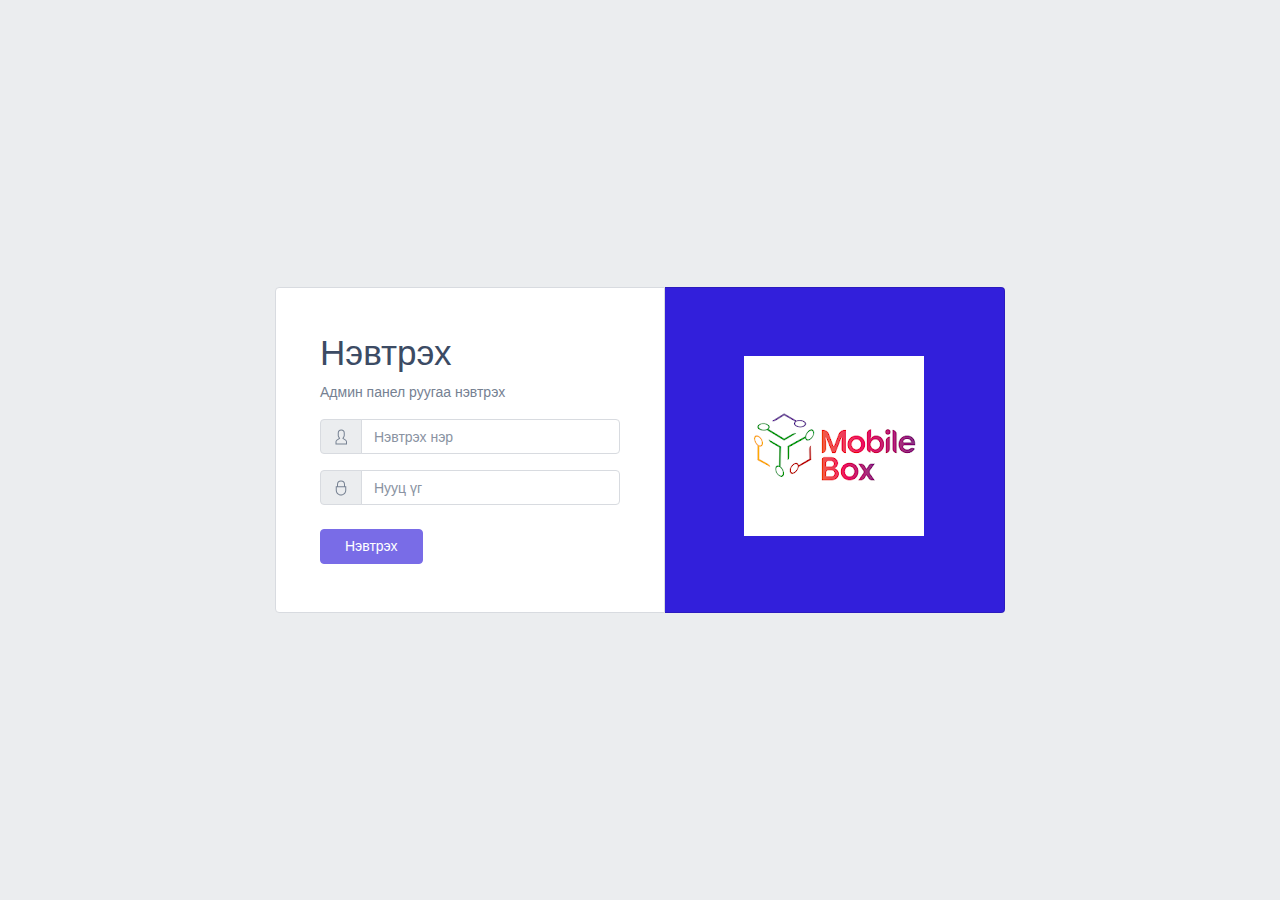
==== commit bb470203: "mobile box" ====
--- a/index.html
+++ b/index.html
@@ -1 +1 @@
-<!doctype html><html lang="en"><head><meta charset="utf-8"/><link rel="icon" href="/oim.ico"/><meta name="viewport" content="width=device-width,initial-scale=1"/><meta name="theme-color" content="#000000"/><meta name="description" content="Web site created using create-react-app"/><link rel="apple-touch-icon" href="/logo192.png"/><link rel="manifest" href="/manifest.json"/><link rel="stylesheet" href="style.css"/><title>Ойм</title><link href="/static/css/main.b95a0da9.chunk.css" rel="stylesheet"></head><body style="padding:0;margin:0"><noscript>You need to enable JavaScript to run this app.</noscript><div id="root"></div><script>!function(e){function t(t){for(var n,o,i=t[0],c=t[1],l=t[2],s=0,p=[];s<i.length;s++)o=i[s],Object.prototype.hasOwnProperty.call(a,o)&&a[o]&&p.push(a[o][0]),a[o]=0;for(n in c)Object.prototype.hasOwnProperty.call(c,n)&&(e[n]=c[n]);for(f&&f(t);p.length;)p.shift()();return u.push.apply(u,l||[]),r()}function r(){for(var e,t=0;t<u.length;t++){for(var r=u[t],n=!0,o=1;o<r.length;o++){var c=r[o];0!==a[c]&&(n=!1)}n&&(u.splice(t--,1),e=i(i.s=r[0]))}return e}var n={},o={2:0},a={2:0},u=[];function i(t){if(n[t])return n[t].exports;var r=n[t]={i:t,l:!1,exports:{}};return e[t].call(r.exports,r,r.exports,i),r.l=!0,r.exports}i.e=function(e){var t=[];o[e]?t.push(o[e]):0!==o[e]&&{0:1,4:1}[e]&&t.push(o[e]=new Promise((function(t,r){for(var n="static/css/"+({0:"body"}[e]||e)+"."+{0:"70bd0390",4:"8f118048"}[e]+".chunk.css",a=i.p+n,u=document.getElementsByTagName("link"),c=0;c<u.length;c++){var l=(f=u[c]).getAttribute("data-href")||f.getAttribute("href");if("stylesheet"===f.rel&&(l===n||l===a))return t()}var s=document.getElementsByTagName("style");for(c=0;c<s.length;c++){var f;if((l=(f=s[c]).getAttribute("data-href"))===n||l===a)return t()}var p=document.createElement("link");p.rel="stylesheet",p.type="text/css",p.onload=t,p.onerror=function(t){var n=t&&t.target&&t.target.src||a,u=new Error("Loading CSS chunk "+e+" failed.\n("+n+")");u.code="CSS_CHUNK_LOAD_FAILED",u.request=n,delete o[e],p.parentNode.removeChild(p),r(u)},p.href=a,document.getElementsByTagName("head")[0].appendChild(p)})).then((function(){o[e]=0})));var r=a[e];if(0!==r)if(r)t.push(r[2]);else{var n=new Promise((function(t,n){r=a[e]=[t,n]}));t.push(r[2]=n);var u,c=document.createElement("script");c.charset="utf-8",c.timeout=120,i.nc&&c.setAttribute("nonce",i.nc),c.src=function(e){return i.p+"static/js/"+({0:"body"}[e]||e)+"."+{0:"edafb8ff",4:"e0914d09"}[e]+".chunk.js"}(e);var l=new Error;u=function(t){c.onerror=c.onload=null,clearTimeout(s);var r=a[e];if(0!==r){if(r){var n=t&&("load"===t.type?"missing":t.type),o=t&&t.target&&t.target.src;l.message="Loading chunk "+e+" failed.\n("+n+": "+o+")",l.name="ChunkLoadError",l.type=n,l.request=o,r[1](l)}a[e]=void 0}};var s=setTimeout((function(){u({type:"timeout",target:c})}),12e4);c.onerror=c.onload=u,document.head.appendChild(c)}return Promise.all(t)},i.m=e,i.c=n,i.d=function(e,t,r){i.o(e,t)||Object.defineProperty(e,t,{enumerable:!0,get:r})},i.r=function(e){"undefined"!=typeof Symbol&&Symbol.toStringTag&&Object.defineProperty(e,Symbol.toStringTag,{value:"Module"}),Object.defineProperty(e,"__esModule",{value:!0})},i.t=function(e,t){if(1&t&&(e=i(e)),8&t)return e;if(4&t&&"object"==typeof e&&e&&e.__esModule)return e;var r=Object.create(null);if(i.r(r),Object.defineProperty(r,"default",{enumerable:!0,value:e}),2&t&&"string"!=typeof e)for(var n in e)i.d(r,n,function(t){return e[t]}.bind(null,n));return r},i.n=function(e){var t=e&&e.__esModule?function(){return e.default}:function(){return e};return i.d(t,"a",t),t},i.o=function(e,t){return Object.prototype.hasOwnProperty.call(e,t)},i.p="/",i.oe=function(e){throw console.error(e),e};var c=this.webpackJsonpoim_project=this.webpackJsonpoim_project||[],l=c.push.bind(c);c.push=t,c=c.slice();for(var s=0;s<c.length;s++)t(c[s]);var f=l;r()}([])</script><script src="/static/js/3.9cbd88bf.chunk.js"></script><script src="/static/js/main.ea1dcbbe.chunk.js"></script></body></html>+<!doctype html><html lang="en"><head><meta charset="utf-8"/><meta http-equiv="X-UA-Compatible" content="IE=edge"/><meta name="viewport" content="width=device-width,initial-scale=1,shrink-to-fit=no"/><meta name="description" content="Mobile Box Admin Panel"/><meta name="author" content="NUM | Na Ba"/><meta name="keyword" content="Mobile Box"/><title>Mobile Box Admin Panel</title><link rel="manifest" href="./manifest.json"/><link rel="shortcut icon" href="./favicon.ico"/><link href="./static/css/main.89d6e47d.chunk.css" rel="stylesheet"></head><body><noscript>You need to enable JavaScript to run this app.</noscript><div id="root"></div><script>!function(e){function t(t){for(var n,o,u=t[0],i=t[1],f=t[2],l=0,d=[];l<u.length;l++)o=u[l],Object.prototype.hasOwnProperty.call(a,o)&&a[o]&&d.push(a[o][0]),a[o]=0;for(n in i)Object.prototype.hasOwnProperty.call(i,n)&&(e[n]=i[n]);for(s&&s(t);d.length;)d.shift()();return c.push.apply(c,f||[]),r()}function r(){for(var e,t=0;t<c.length;t++){for(var r=c[t],n=!0,o=1;o<r.length;o++){var i=r[o];0!==a[i]&&(n=!1)}n&&(c.splice(t--,1),e=u(u.s=r[0]))}return e}var n={},o={4:0},a={4:0},c=[];function u(t){if(n[t])return n[t].exports;var r=n[t]={i:t,l:!1,exports:{}};return e[t].call(r.exports,r,r.exports,u),r.l=!0,r.exports}u.e=function(e){var t=[];o[e]?t.push(o[e]):0!==o[e]&&{0:1,6:1}[e]&&t.push(o[e]=new Promise((function(t,r){for(var n="static/css/"+({}[e]||e)+"."+{0:"79a9cef3",1:"31d6cfe0",2:"31d6cfe0",6:"32263268",7:"31d6cfe0",8:"31d6cfe0",9:"31d6cfe0",10:"31d6cfe0",11:"31d6cfe0",12:"31d6cfe0",13:"31d6cfe0",14:"31d6cfe0",15:"31d6cfe0"}[e]+".chunk.css",a=u.p+n,c=document.getElementsByTagName("link"),i=0;i<c.length;i++){var f=(s=c[i]).getAttribute("data-href")||s.getAttribute("href");if("stylesheet"===s.rel&&(f===n||f===a))return t()}var l=document.getElementsByTagName("style");for(i=0;i<l.length;i++){var s;if((f=(s=l[i]).getAttribute("data-href"))===n||f===a)return t()}var d=document.createElement("link");d.rel="stylesheet",d.type="text/css",d.onload=t,d.onerror=function(t){var n=t&&t.target&&t.target.src||a,c=new Error("Loading CSS chunk "+e+" failed.\n("+n+")");c.code="CSS_CHUNK_LOAD_FAILED",c.request=n,delete o[e],d.parentNode.removeChild(d),r(c)},d.href=a,document.getElementsByTagName("head")[0].appendChild(d)})).then((function(){o[e]=0})));var r=a[e];if(0!==r)if(r)t.push(r[2]);else{var n=new Promise((function(t,n){r=a[e]=[t,n]}));t.push(r[2]=n);var c,i=document.createElement("script");i.charset="utf-8",i.timeout=120,u.nc&&i.setAttribute("nonce",u.nc),i.src=function(e){return u.p+"static/js/"+({}[e]||e)+"."+{0:"1272ac81",1:"7ab6bd24",2:"b2c44371",6:"31849a63",7:"7a3909e3",8:"3e13c0ec",9:"40a4d37c",10:"d2875320",11:"7fa31844",12:"30b71f48",13:"1dfa7e5f",14:"c4b959e5",15:"aa25865f"}[e]+".chunk.js"}(e);var f=new Error;c=function(t){i.onerror=i.onload=null,clearTimeout(l);var r=a[e];if(0!==r){if(r){var n=t&&("load"===t.type?"missing":t.type),o=t&&t.target&&t.target.src;f.message="Loading chunk "+e+" failed.\n("+n+": "+o+")",f.name="ChunkLoadError",f.type=n,f.request=o,r[1](f)}a[e]=void 0}};var l=setTimeout((function(){c({type:"timeout",target:i})}),12e4);i.onerror=i.onload=c,document.head.appendChild(i)}return Promise.all(t)},u.m=e,u.c=n,u.d=function(e,t,r){u.o(e,t)||Object.defineProperty(e,t,{enumerable:!0,get:r})},u.r=function(e){"undefined"!=typeof Symbol&&Symbol.toStringTag&&Object.defineProperty(e,Symbol.toStringTag,{value:"Module"}),Object.defineProperty(e,"__esModule",{value:!0})},u.t=function(e,t){if(1&t&&(e=u(e)),8&t)return e;if(4&t&&"object"==typeof e&&e&&e.__esModule)return e;var r=Object.create(null);if(u.r(r),Object.defineProperty(r,"default",{enumerable:!0,value:e}),2&t&&"string"!=typeof e)for(var n in e)u.d(r,n,function(t){return e[t]}.bind(null,n));return r},u.n=function(e){var t=e&&e.__esModule?function(){return e.default}:function(){return e};return u.d(t,"a",t),t},u.o=function(e,t){return Object.prototype.hasOwnProperty.call(e,t)},u.p="./",u.oe=function(e){throw console.error(e),e};var i=this["webpackJsonp@coreui/coreui-free-react-admin-template"]=this["webpackJsonp@coreui/coreui-free-react-admin-template"]||[],f=i.push.bind(i);i.push=t,i=i.slice();for(var l=0;l<i.length;l++)t(i[l]);var s=f;r()}([])</script><script src="./static/js/5.2882310e.chunk.js"></script><script src="./static/js/main.db2ee6cf.chunk.js"></script></body></html>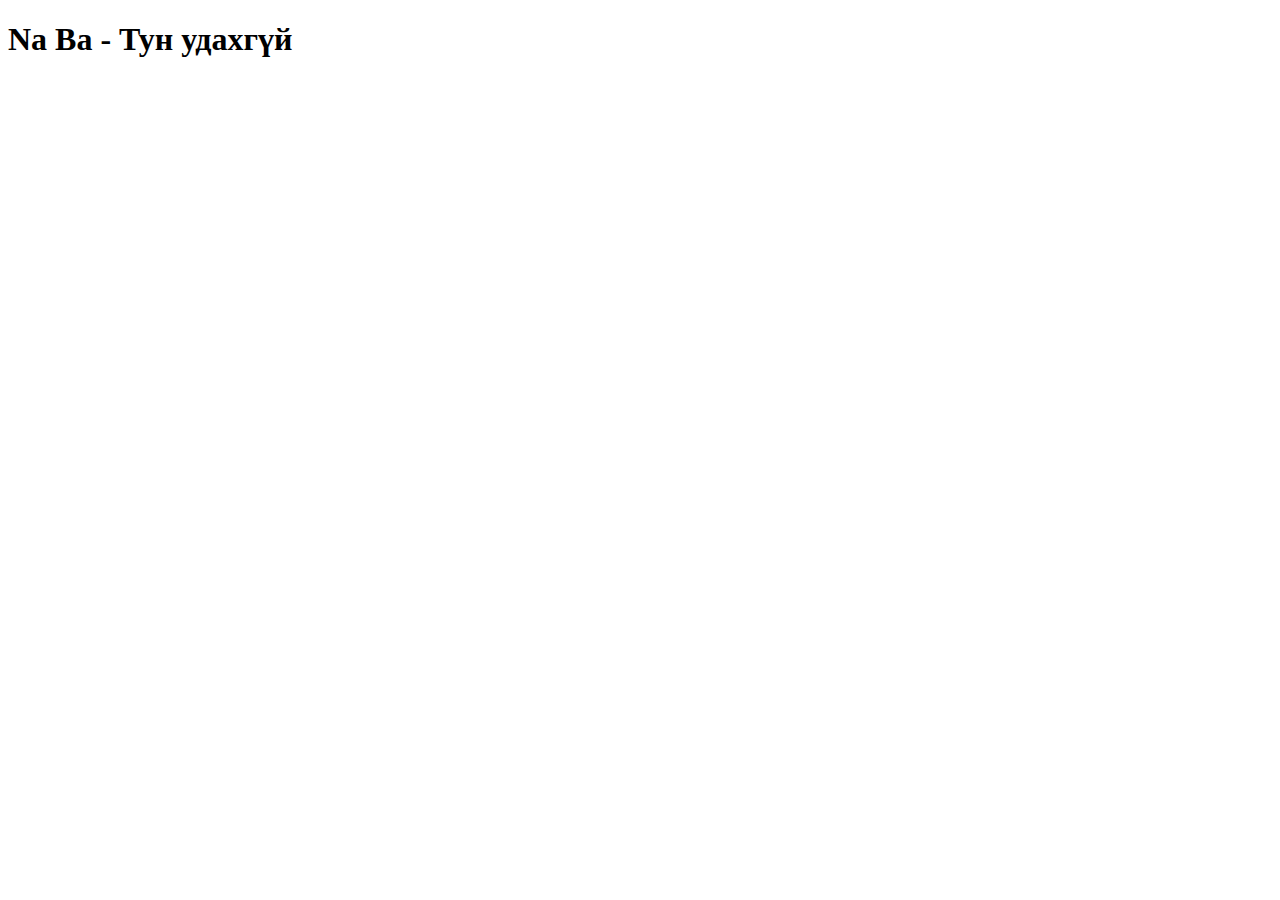
==== commit e6f6f7f6: "reset" ====
--- a/index.html
+++ b/index.html
@@ -1 +1,12 @@
-<!doctype html><html lang="en"><head><meta charset="utf-8"/><meta http-equiv="X-UA-Compatible" content="IE=edge"/><meta name="viewport" content="width=device-width,initial-scale=1,shrink-to-fit=no"/><meta name="description" content="Mobile Box Admin Panel"/><meta name="author" content="NUM | Na Ba"/><meta name="keyword" content="Mobile Box"/><title>Mobile Box Admin Panel</title><link rel="manifest" href="./manifest.json"/><link rel="shortcut icon" href="./favicon.ico"/><link href="./static/css/main.89d6e47d.chunk.css" rel="stylesheet"></head><body><noscript>You need to enable JavaScript to run this app.</noscript><div id="root"></div><script>!function(e){function t(t){for(var n,o,u=t[0],i=t[1],f=t[2],l=0,d=[];l<u.length;l++)o=u[l],Object.prototype.hasOwnProperty.call(a,o)&&a[o]&&d.push(a[o][0]),a[o]=0;for(n in i)Object.prototype.hasOwnProperty.call(i,n)&&(e[n]=i[n]);for(s&&s(t);d.length;)d.shift()();return c.push.apply(c,f||[]),r()}function r(){for(var e,t=0;t<c.length;t++){for(var r=c[t],n=!0,o=1;o<r.length;o++){var i=r[o];0!==a[i]&&(n=!1)}n&&(c.splice(t--,1),e=u(u.s=r[0]))}return e}var n={},o={4:0},a={4:0},c=[];function u(t){if(n[t])return n[t].exports;var r=n[t]={i:t,l:!1,exports:{}};return e[t].call(r.exports,r,r.exports,u),r.l=!0,r.exports}u.e=function(e){var t=[];o[e]?t.push(o[e]):0!==o[e]&&{0:1,6:1}[e]&&t.push(o[e]=new Promise((function(t,r){for(var n="static/css/"+({}[e]||e)+"."+{0:"79a9cef3",1:"31d6cfe0",2:"31d6cfe0",6:"32263268",7:"31d6cfe0",8:"31d6cfe0",9:"31d6cfe0",10:"31d6cfe0",11:"31d6cfe0",12:"31d6cfe0",13:"31d6cfe0",14:"31d6cfe0",15:"31d6cfe0"}[e]+".chunk.css",a=u.p+n,c=document.getElementsByTagName("link"),i=0;i<c.length;i++){var f=(s=c[i]).getAttribute("data-href")||s.getAttribute("href");if("stylesheet"===s.rel&&(f===n||f===a))return t()}var l=document.getElementsByTagName("style");for(i=0;i<l.length;i++){var s;if((f=(s=l[i]).getAttribute("data-href"))===n||f===a)return t()}var d=document.createElement("link");d.rel="stylesheet",d.type="text/css",d.onload=t,d.onerror=function(t){var n=t&&t.target&&t.target.src||a,c=new Error("Loading CSS chunk "+e+" failed.\n("+n+")");c.code="CSS_CHUNK_LOAD_FAILED",c.request=n,delete o[e],d.parentNode.removeChild(d),r(c)},d.href=a,document.getElementsByTagName("head")[0].appendChild(d)})).then((function(){o[e]=0})));var r=a[e];if(0!==r)if(r)t.push(r[2]);else{var n=new Promise((function(t,n){r=a[e]=[t,n]}));t.push(r[2]=n);var c,i=document.createElement("script");i.charset="utf-8",i.timeout=120,u.nc&&i.setAttribute("nonce",u.nc),i.src=function(e){return u.p+"static/js/"+({}[e]||e)+"."+{0:"1272ac81",1:"7ab6bd24",2:"b2c44371",6:"31849a63",7:"7a3909e3",8:"3e13c0ec",9:"40a4d37c",10:"d2875320",11:"7fa31844",12:"30b71f48",13:"1dfa7e5f",14:"c4b959e5",15:"aa25865f"}[e]+".chunk.js"}(e);var f=new Error;c=function(t){i.onerror=i.onload=null,clearTimeout(l);var r=a[e];if(0!==r){if(r){var n=t&&("load"===t.type?"missing":t.type),o=t&&t.target&&t.target.src;f.message="Loading chunk "+e+" failed.\n("+n+": "+o+")",f.name="ChunkLoadError",f.type=n,f.request=o,r[1](f)}a[e]=void 0}};var l=setTimeout((function(){c({type:"timeout",target:i})}),12e4);i.onerror=i.onload=c,document.head.appendChild(i)}return Promise.all(t)},u.m=e,u.c=n,u.d=function(e,t,r){u.o(e,t)||Object.defineProperty(e,t,{enumerable:!0,get:r})},u.r=function(e){"undefined"!=typeof Symbol&&Symbol.toStringTag&&Object.defineProperty(e,Symbol.toStringTag,{value:"Module"}),Object.defineProperty(e,"__esModule",{value:!0})},u.t=function(e,t){if(1&t&&(e=u(e)),8&t)return e;if(4&t&&"object"==typeof e&&e&&e.__esModule)return e;var r=Object.create(null);if(u.r(r),Object.defineProperty(r,"default",{enumerable:!0,value:e}),2&t&&"string"!=typeof e)for(var n in e)u.d(r,n,function(t){return e[t]}.bind(null,n));return r},u.n=function(e){var t=e&&e.__esModule?function(){return e.default}:function(){return e};return u.d(t,"a",t),t},u.o=function(e,t){return Object.prototype.hasOwnProperty.call(e,t)},u.p="./",u.oe=function(e){throw console.error(e),e};var i=this["webpackJsonp@coreui/coreui-free-react-admin-template"]=this["webpackJsonp@coreui/coreui-free-react-admin-template"]||[],f=i.push.bind(i);i.push=t,i=i.slice();for(var l=0;l<i.length;l++)t(i[l]);var s=f;r()}([])</script><script src="./static/js/5.2882310e.chunk.js"></script><script src="./static/js/main.db2ee6cf.chunk.js"></script></body></html>+<!DOCTYPE html>
+<html lang="en">
+  <head>
+    <meta charset="UTF-8" />
+    <meta http-equiv="X-UA-Compatible" content="IE=edge" />
+    <meta name="viewport" content="width=device-width, initial-scale=1.0" />
+    <title>Na Ba</title>
+  </head>
+  <body>
+    <h1>Na Ba - Тун удахгүй</h1>
+  </body>
+</html>
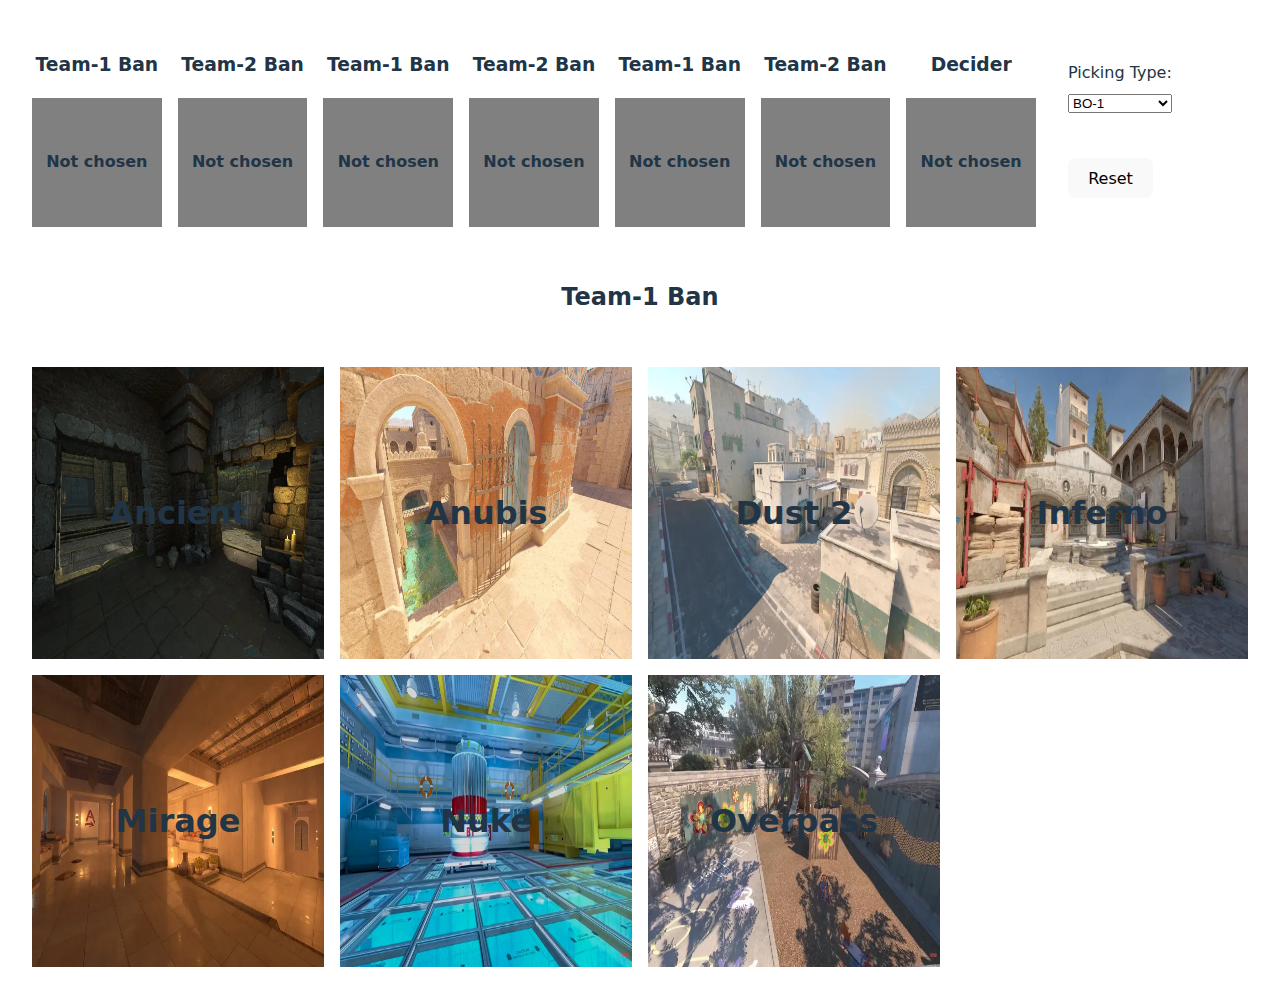
==== commit 4fd5fe4d: "feat: Map pool added" ====
--- a/index.html
+++ b/index.html
@@ -1,12 +1,14 @@
-<!DOCTYPE html>
+<!doctype html>
 <html lang="en">
   <head>
     <meta charset="UTF-8" />
-    <meta http-equiv="X-UA-Compatible" content="IE=edge" />
+    <link rel="icon" type="image/png" href="/favicon.png" />
     <meta name="viewport" content="width=device-width, initial-scale=1.0" />
-    <title>Na Ba</title>
+    <title>CS2 Map picker</title>
+    <script type="module" crossorigin src="/assets/index-DYvY-cmK.js"></script>
+    <link rel="stylesheet" crossorigin href="/assets/index-DlEz9jqa.css">
   </head>
   <body>
-    <h1>Na Ba - Тун удахгүй</h1>
+    <div id="root"></div>
   </body>
 </html>
--- a/assets/index-DlEz9jqa.css
+++ b/assets/index-DlEz9jqa.css
@@ -0,0 +1 @@
+#root{min-width:320px;width:100%;margin:0 auto;padding:2rem;text-align:center;position:relative;user-select:none;-webkit-user-select:none;-moz-user-select:none;-ms-user-select:none}.logo{height:6em;padding:1.5em;will-change:filter;transition:filter .3s}.logo:hover{filter:drop-shadow(0 0 2em #646cffaa)}.logo.react:hover{filter:drop-shadow(0 0 2em #61dafbaa)}@keyframes logo-spin{0%{transform:rotate(0)}to{transform:rotate(360deg)}}@media (prefers-reduced-motion: no-preference){a:nth-of-type(2) .logo{animation:logo-spin infinite 20s linear}}.card{padding:2em}.read-the-docs{color:#888}.container{width:100%;height:100%;display:flex;flex-direction:column;gap:2rem}.nav{display:grid;grid-template-columns:auto 180px;gap:2rem;align-items:center}.map-wrapper{width:100%;display:grid;grid-template-columns:repeat(auto-fill,minmax(256px,1fr));gap:1rem}.map-item{position:relative;aspect-ratio:1;display:flex;justify-content:center;align-items:center;cursor:pointer;transition:all .3s}.map-item:hover{transform:scale(1.05)}.map-item.selected{opacity:.6}.map-item-image{position:absolute;top:0;left:0;width:100%;height:100%}.map-item-text{position:absolute;font-size:2rem;font-weight:700}.map-item-checked-image{position:absolute;width:20%}.chosen-map-container{width:100%;display:grid;grid-template-columns:repeat(7,1fr);gap:1rem}.chosen-map-item-wrapper{display:flex;flex-direction:column}.chosen-map-item{position:relative;aspect-ratio:1;display:flex;justify-content:center;align-items:center}.chosen-map-item-image{position:absolute;top:0;left:0;width:100%;height:100%}.chosen-map-item-text{position:absolute;font-size:2rem;font-weight:700}.chosen-map-item.banned{opacity:.6}.empty-map{position:relative;aspect-ratio:1;display:flex;justify-content:center;align-items:center;background-color:gray}.empty-map-text{position:absolute;font-size:1rem;font-weight:700}.empty-map-wrapper{display:flex;flex-direction:column}.controller-container{height:100%;display:flex;flex-direction:column;gap:1rem;align-items:start;justify-content:space-evenly}.picker-container{display:flex;flex-direction:column;gap:.6rem}:root{font-family:Inter,system-ui,Avenir,Helvetica,Arial,sans-serif;line-height:1.5;font-weight:400;color-scheme:light dark;color:#ffffffde;background-color:#242424;font-synthesis:none;text-rendering:optimizeLegibility;-webkit-font-smoothing:antialiased;-moz-osx-font-smoothing:grayscale}a{font-weight:500;color:#646cff;text-decoration:inherit}a:hover{color:#535bf2}body{margin:0;display:flex;place-items:center;min-width:320px;min-height:100vh}h1{font-size:3.2em;line-height:1.1}button{border-radius:8px;border:1px solid transparent;padding:.6em 1.2em;font-size:1em;font-weight:500;font-family:inherit;background-color:#1a1a1a;cursor:pointer;transition:border-color .25s}button:hover{border-color:#646cff}button:focus,button:focus-visible{outline:4px auto -webkit-focus-ring-color}@media (prefers-color-scheme: light){:root{color:#213547;background-color:#fff}a:hover{color:#747bff}button{background-color:#f9f9f9}}
